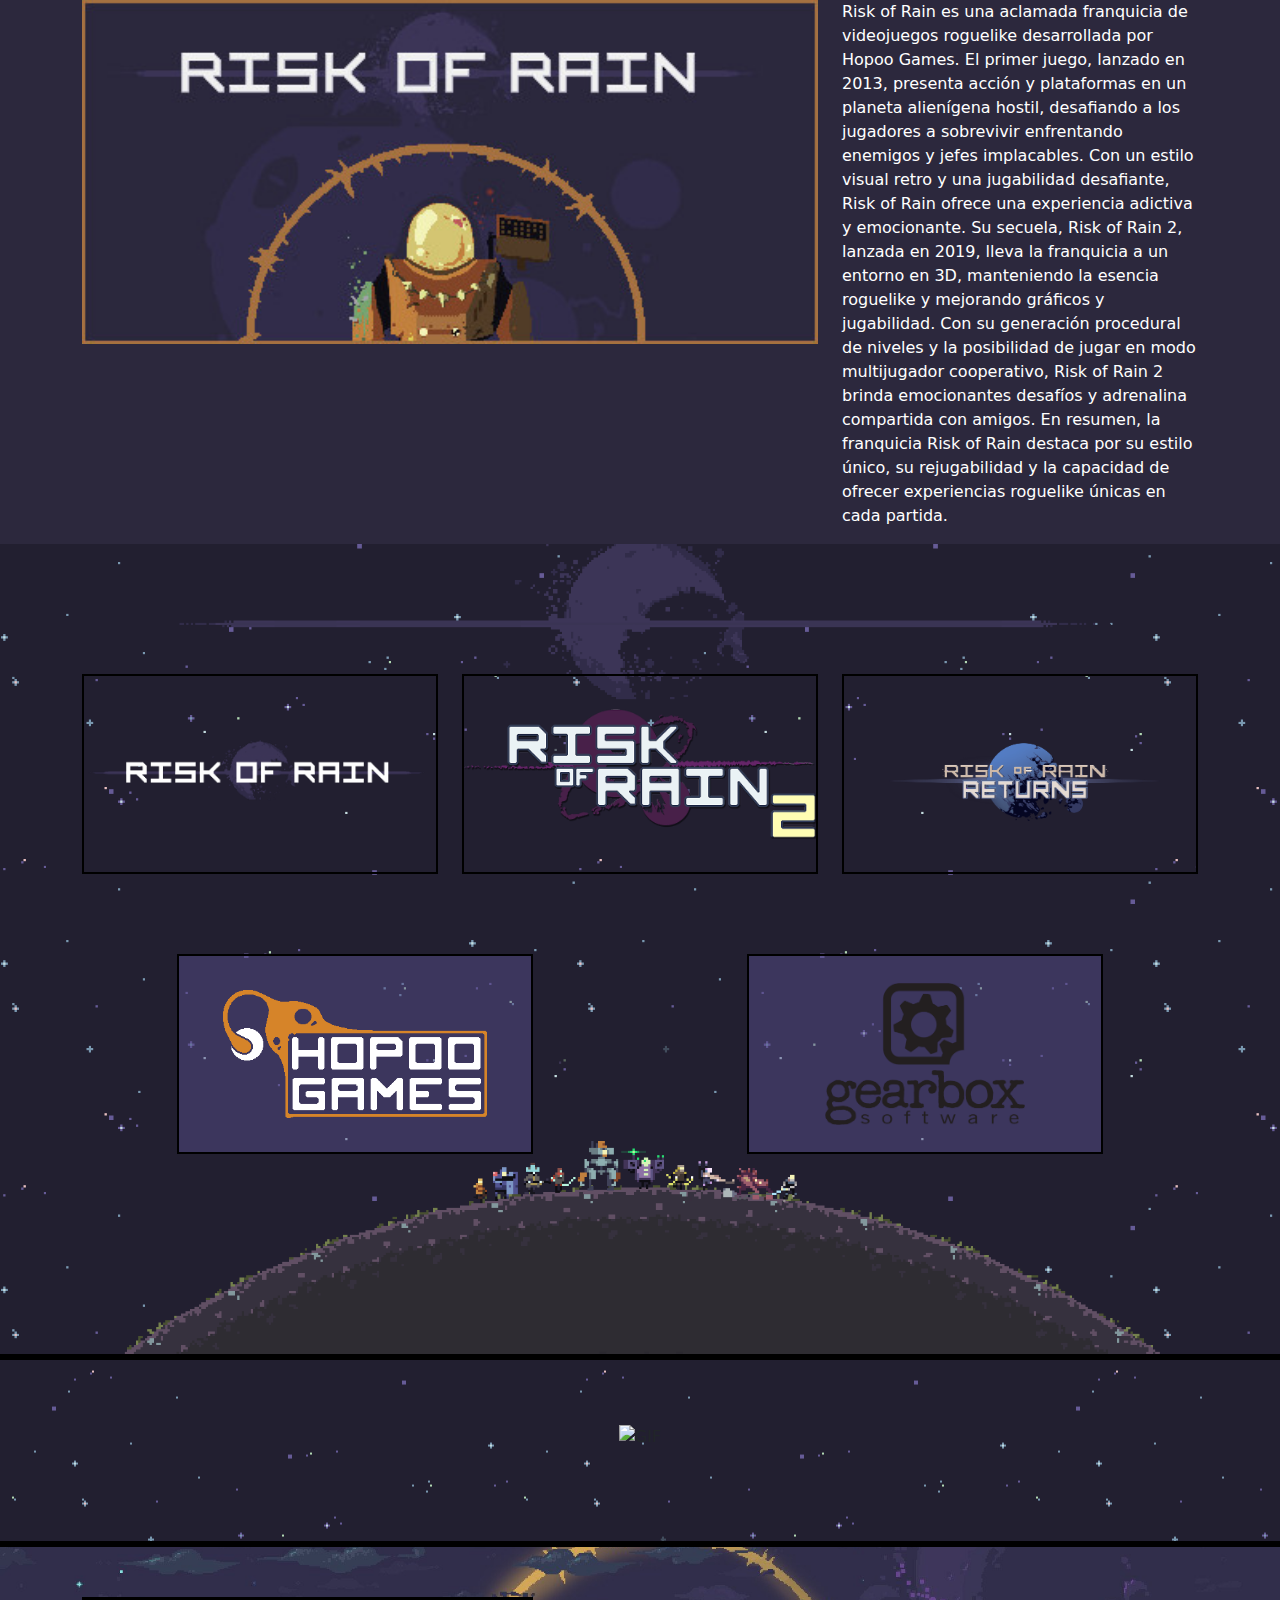
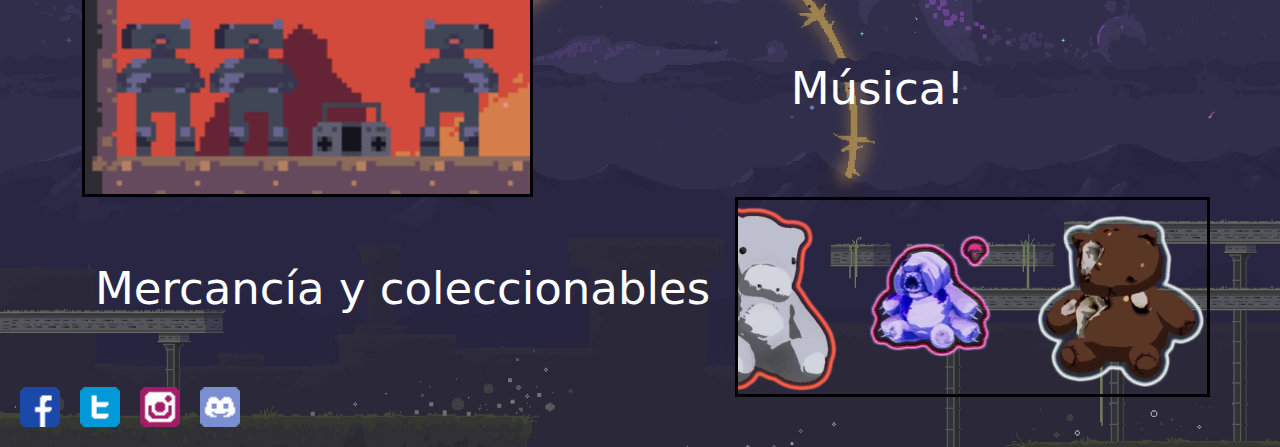
==== index.html @ 307add91 "Feliz martes" ====
<!DOCTYPE html>
<html lang="en">
<head class="border-bottom">
    <meta charset="UTF-8">
    <meta http-equiv="X-UA-Compatible" content="IE=edge">
    <meta name="viewport" content="width=device-width, initial-scale=1.0">
    <title>Document</title>
    <link rel="stylesheet" href="https://cdn.jsdelivr.net/npm/bootstrap@5.3.0-alpha3/dist/css/bootstrap.min.css">
    <link rel="stylesheet" type="text/css" href="styles.css" />
</head>
<body class="mainbody">
  <Main>
    <div class="container">
      <div class="row">
        <div class="col-lg-8 col-sm-12">
          <img src="img/ror1logo.jpg" class="img-fluid img-200 mx-auto d-block" alt="Ror 1 logo">
        </div>
        <div class="col-lg-4 col-sm-12">
          <p class="texto">
Risk of Rain es una aclamada franquicia de videojuegos roguelike desarrollada por Hopoo Games. El primer juego, lanzado en 2013, presenta acción y plataformas en un planeta alienígena hostil, desafiando a los jugadores a sobrevivir enfrentando enemigos y jefes implacables. Con un estilo visual retro y una jugabilidad desafiante, Risk of Rain ofrece una experiencia adictiva y emocionante. Su secuela, Risk of Rain 2, lanzada en 2019, lleva la franquicia a un entorno en 3D, manteniendo la esencia roguelike y mejorando gráficos y jugabilidad. Con su generación procedural de niveles y la posibilidad de jugar en modo multijugador cooperativo, Risk of Rain 2 brinda emocionantes desafíos y adrenalina compartida con amigos. En resumen, la franquicia Risk of Rain destaca por su estilo único, su rejugabilidad y la capacidad de ofrecer experiencias roguelike únicas en cada partida.</p>
        </div>
      </div>
    </div>
  </Main>

  <section>
    <div class="container-fluid section1-image-background">
      <div class="container">
        <div class="row">
          <div class="col-sm-4">
            <div class="image-container image-container-series d-flex">
              <a href="rorsaga.html">
                <img src="img/ror1logov2.png" alt="Imagen 1" class="img-fluid">
              </a>
            </div>
          </div>
          <div class="col-sm-4">
            <div class="image-container image-container-series d-flex">
              <a href="rorsaga.html">
                <img src="img/pngaaa.com-4355550.png" alt="Imagen 2" class="img-fluid">
              </a>
            </div>
          </div>
          <div class="col-sm-4">
            <div class="image-container image-container-series d-flex">
              <a href="rorsaga.html">
                <img src="img/Risk-of-Rain-Returns_2022_12-20-22_009.png" alt="Imagen 3" class="img-fluid">
              </a>
            </div>
          </div>
        </div>
  
        <div class="row">
          <div class="col-sm-4 mx-auto">
            <div class="image-container image-container-series developers-logo-container d-flex">
              <a href="https://hopoogames.com/">
                <img src="img/logostackedtransparent512x512-1665509996674.png" alt="Imagen 4" class="img-fluid developers_logo hoppologo">
              </a>
            </div>
          </div>
          <div class="col-sm-4 mx-auto">
            <div class="image-container image-container-series developers-logo-container d-flex">
              <a href="https://www.gearboxsoftware.com/">
                <img src="img/Gearbox_Software-Logo.wine.png" alt="Imagen 5" class="img-fluid developers-logo gearbox-logo">
              </a>
            </div>
          </div>
        </div>
      </div>
    </div>
  </section>

  <section>
    <div class="main-gif-container">
      <div class="gif-container d-flex justify-content-center align-items-center">
        <img src="img/rorrdesolatebanner.gif" alt="GIF">
      </div>
    </div>

  </section>
  <section>
    <div class="container-fluid section2-image-background">
      <div class="container">
        <div class="row">
          <div class="col-md-5 d-flex align-items-center container-dancinggolems">
            <img src="img/dancinggolems.gif" alt="GIF" class="float-start dancinggolems">
          </div>
          <div class="col-md-7 d-flex align-items-center justify-content-center">
            <div class="container">
              <p class="textolink"><a href="tu-enlace-aqui">Música!</a></p>
            </div>
          </div>
        </div>
      </div>

      <div class="container">
        <div class="row">
          <div class="col-md-7 d-flex align-items-center justify-content-center">
            <p class="textolink"><a href="tu-enlace-aqui">Mercancía y coleccionables</a></p>
          </div>
          <div class="col-md-5 d-flex justify-content-end container-toughertimes">
            <img src="img/Dio.png" alt="Image 1" class="float-start Diofriend">
            <img src="img/Safer_Spaces.png" alt="Image 2" class="float-start SaferSpaces">
            <img src="img/teddy.png" alt="GIF" class="float-start toughertimes">
          </div>
        </div>
      </div>
      <div class="social-icons">
        <a href="https://www.facebook.com"><img src="img/Facebook.png" alt="Facebook"></a>
        <a href="https://www.twitter.com"><img src="img/Twitter.png" alt="Twitter"></a>
        <a href="https://www.instagram.com"><img src="img/Instagram.png" alt="Instagram"></a>
        <a href="https://www.discord.com"><img src="img/Discord.png" alt="Discord"></a>
      </div>
    </div>

  </section>
  <footer>
  </footer>


    <script src="https://cdn.jsdelivr.net/npm/bootstrap@5.3.0-alpha3/dist/js/bootstrap.bundle.min.js"></script>
</body>
</html>
---- styles.css ----
.img-200 {
  width: 200%;
}

.texto {
  color: white;
}

.mainbody {
  background-color: #2C283D;
}

.image-container-series {
  position: relative; /* Agrega posicionamiento relativo */
  display: flex;
  justify-content: center;
  align-items: center; /* Alinea verticalmente */
  margin-top: 80px;
  height: 200px;
  border: 2px solid black; /* Agrega un borde negro de 2px */
}

.image-container-series a {
  display: flex; /* Agrega flexibilidad al enlace */
  justify-content: center;
  align-items: center; /* Alinea verticalmente */
  width: 100%;
  height: 100%;
}

.image-container-series a img {
  max-width: 100%; /* Limita el ancho máximo de la imagen */
  max-height: 100%; /* Limita la altura máxima de la imagen */
  object-fit: contain; /* La imagen se ajustará dentro del límite sin recortar */
}

.image-container-series a img.secondlogo {
  max-width: 80%;
}

.tercerlogo {
  display: flex;
  justify-content: center;
  align-items: center; /* Centrar verticalmente */
  margin-top: 80px;
  height: 200px;
}

.tercerlogo a img {
  width: 100%;
  height: auto;
  border: 2px solid black; /* Agrega un borde negro de 2px */
  object-fit: cover;
}

.section1-image-background {
  position: relative;
  background-image: url(img/ror1night1080.png);
  background-repeat: no-repeat;
  background-size: cover;
  background-position: top;
  padding: 50px 0;
}

.image-container-series a img.hoppologo {
  max-width: 75%;
}

.image-container-series a img.gearbox-logo {
  width: 90%;
  height: auto;
  object-fit: cover;
}

.developers-logo-container {
  background-color: rgba(86, 77, 138, 0.5); /* Color de fondo semi-transparente */
  text-align: center; /* Centra horizontalmente */
  margin-bottom: 150px; /* Ajusta este valor según sea necesario */
}

.developers-logo-container a img {
  display: inline-block;
}

.main-gif-container {
  width: 100%;
  height: 193px; /* Ajusta la altura según tus necesidades */
  background-image: url(img/ror1night1080.png);
  background-size: cover;
  background-position: center;
  border-top: 6px solid black; /* Agrega un borde superior de 5 píxeles de ancho y color negro */
  border-bottom: 6px solid black; /* Agrega un borde superior de 5 píxeles de ancho y color negro */
  position: relative; /* Establece el contenedor como posición relativa para posicionar correctamente el GIF */
}

.gif-container {
  position: absolute;
  top: 0;
  left: 0;
  width: 100%;
  height: 100%;
  margin-top: -14px;
  margin-bottom: 0; /* Ajusta este valor negativo para subir el GIF más */
  display: flex;
  justify-content: center;
  align-items: center;
}
.container-toughertimes {
  max-width: 100%;
  max-height: 200px;
  overflow: hidden;
  border: 3px solid black;
}


.container-toughertimes img {
  width: 100%;
  object-fit: contain;
  object-position: center center;
  transform: scaleX(-1) translateX(-6%);
  position: relative;
  left: 6%;
  margin-right: -10px;

}

.section2-image-background {
  position: relative;
  background-image: url(img/ror1ruinswp.jpg); /* Ruta de la imagen de fondo */
  background-repeat: no-repeat;
  background-size: cover;
  background-position: center;
  padding: 50px 0;
}

.textolink {
  font-size: 45px; /* Ajusta el tamaño del texto según tus preferencias */
  text-align: center;
}

.textolink a {
  color: white; /* Cambia el color del enlace según tus preferencias */
  text-decoration: none; /* Elimina la decoración de subrayado del enlace */
}

.container-dancinggolems {
  max-width: 100%;
  max-height: 200px;
  overflow: hidden;
  position: relative;
}

.container-dancinggolems img {
  width: 100%;
  height: 100%;
  object-fit: cover;
  object-position: center;
  border: 3px solid black;
}

.social-icons {
  position: absolute;
  bottom: 10px;
  left: 10px;
  display: flex;
  align-items: flex-end;
  padding: 10px;
  margin-top: 30px
}

.social-icons a {
  display: inline-block;
  margin-right: 20px;
}

.social-icons img {
  width: 40px;
  height: 40px;
}

.video-container {
  margin-top: 20px;
  margin-bottom: 5px;
}


.card {
  margin-bottom: 20px;
}

.card-text p {
  margin-bottom: 0;
}

@media (max-width: 576px) {
  .card-img-top {
    height: 200px;
    object-fit: cover;
  }
}

.background-image {
  background-image: url("img/rorwallpaper.png");
  background-repeat: no-repeat;
  background-size: cover;
}

.video-iframe {
  width: 100%;
  height: 225px;
}
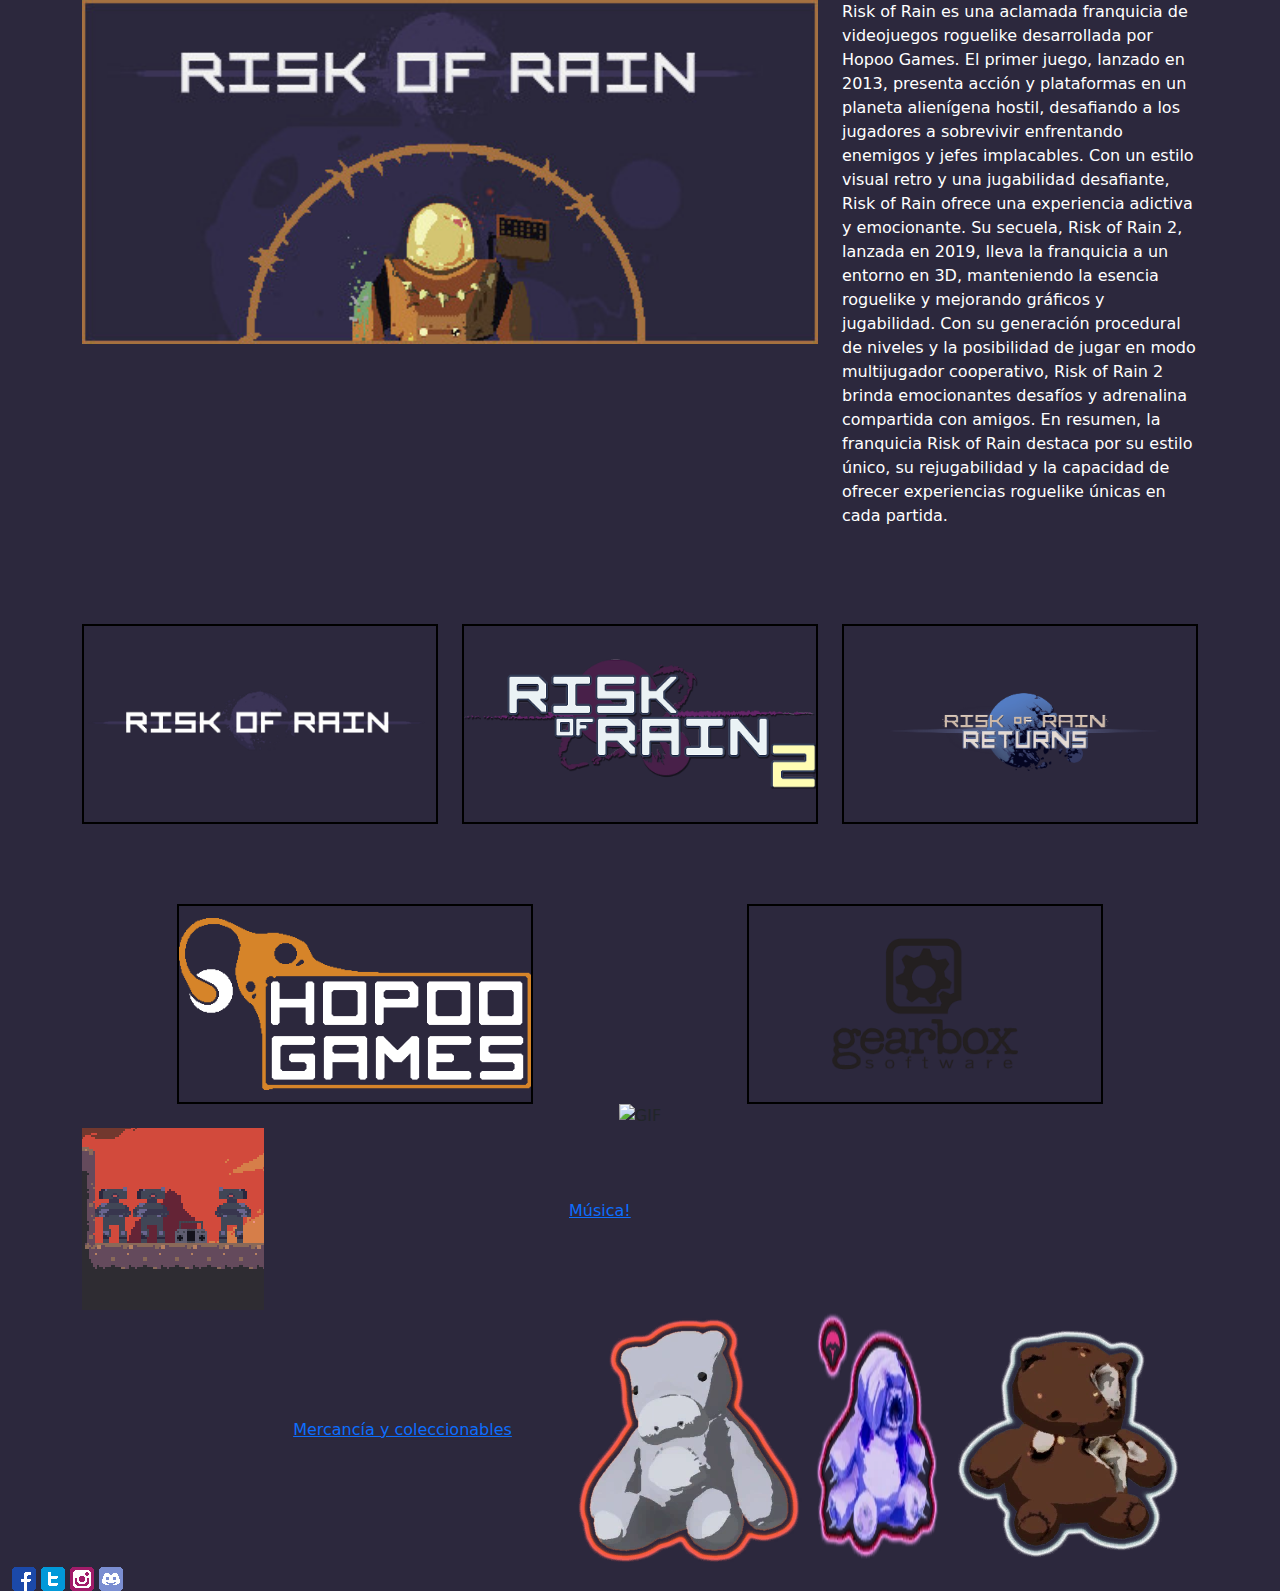
==== commit 76c485e2: "me había equivocado de versión" ====
--- a/index.html
+++ b/index.html
@@ -4,7 +4,7 @@
     <meta charset="UTF-8">
     <meta http-equiv="X-UA-Compatible" content="IE=edge">
     <meta name="viewport" content="width=device-width, initial-scale=1.0">
-    <title>Document</title>
+    <title>Risk of rain fan page</title>
     <link rel="stylesheet" href="https://cdn.jsdelivr.net/npm/bootstrap@5.3.0-alpha3/dist/css/bootstrap.min.css">
     <link rel="stylesheet" type="text/css" href="styles.css" />
 </head>
@@ -16,8 +16,7 @@
           <img src="img/ror1logo.jpg" class="img-fluid img-200 mx-auto d-block" alt="Ror 1 logo">
         </div>
         <div class="col-lg-4 col-sm-12">
-          <p class="texto">
-Risk of Rain es una aclamada franquicia de videojuegos roguelike desarrollada por Hopoo Games. El primer juego, lanzado en 2013, presenta acción y plataformas en un planeta alienígena hostil, desafiando a los jugadores a sobrevivir enfrentando enemigos y jefes implacables. Con un estilo visual retro y una jugabilidad desafiante, Risk of Rain ofrece una experiencia adictiva y emocionante. Su secuela, Risk of Rain 2, lanzada en 2019, lleva la franquicia a un entorno en 3D, manteniendo la esencia roguelike y mejorando gráficos y jugabilidad. Con su generación procedural de niveles y la posibilidad de jugar en modo multijugador cooperativo, Risk of Rain 2 brinda emocionantes desafíos y adrenalina compartida con amigos. En resumen, la franquicia Risk of Rain destaca por su estilo único, su rejugabilidad y la capacidad de ofrecer experiencias roguelike únicas en cada partida.</p>
+          <p class="texto">Risk of Rain es una aclamada franquicia de videojuegos roguelike desarrollada por Hopoo Games. El primer juego, lanzado en 2013, presenta acción y plataformas en un planeta alienígena hostil, desafiando a los jugadores a sobrevivir enfrentando enemigos y jefes implacables. Con un estilo visual retro y una jugabilidad desafiante, Risk of Rain ofrece una experiencia adictiva y emocionante. Su secuela, Risk of Rain 2, lanzada en 2019, lleva la franquicia a un entorno en 3D, manteniendo la esencia roguelike y mejorando gráficos y jugabilidad. Con su generación procedural de niveles y la posibilidad de jugar en modo multijugador cooperativo, Risk of Rain 2 brinda emocionantes desafíos y adrenalina compartida con amigos. En resumen, la franquicia Risk of Rain destaca por su estilo único, su rejugabilidad y la capacidad de ofrecer experiencias roguelike únicas en cada partida.</p>
         </div>
       </div>
     </div>
@@ -29,21 +28,21 @@
         <div class="row">
           <div class="col-sm-4">
             <div class="image-container image-container-series d-flex">
-              <a href="rorsaga.html">
+              <a href="pages/rorsaga.html">
                 <img src="img/ror1logov2.png" alt="Imagen 1" class="img-fluid">
               </a>
             </div>
           </div>
           <div class="col-sm-4">
             <div class="image-container image-container-series d-flex">
-              <a href="rorsaga.html">
+              <a href="pages/rorsaga.html">
                 <img src="img/pngaaa.com-4355550.png" alt="Imagen 2" class="img-fluid">
               </a>
             </div>
           </div>
           <div class="col-sm-4">
             <div class="image-container image-container-series d-flex">
-              <a href="rorsaga.html">
+              <a href="pages/rorsaga.html">
                 <img src="img/Risk-of-Rain-Returns_2022_12-20-22_009.png" alt="Imagen 3" class="img-fluid">
               </a>
             </div>
--- a/styles.css
+++ b/styles.css
@@ -11,28 +11,27 @@
 }
 
 .image-container-series {
-  position: relative; /* Agrega posicionamiento relativo */
-  display: flex;
-  justify-content: center;
-  align-items: center; /* Alinea verticalmente */
+  position: relative;
+  display: flex;
+  justify-content: center;
+  align-items: center;
   margin-top: 80px;
   height: 200px;
-  border: 2px solid black; /* Agrega un borde negro de 2px */
+  border: 2px solid black;
 }
 
 .image-container-series a {
-  display: flex; /* Agrega flexibilidad al enlace */
-  justify-content: center;
-  align-items: center; /* Alinea verticalmente */
+  display: flex;
+  justify-content: center;
+  align-items: center;
   width: 100%;
   height: 100%;
 }
 
 .image-container-series a img {
-  max-width: 100%; /* Limita el ancho máximo de la imagen */
-  max-height: 100%; /* Limita la altura máxima de la imagen */
-  object-fit: contain; /* La imagen se ajustará dentro del límite sin recortar */
-}
+  max-width: 100%;
+  max-height: 100%;
+  object-fit: contain;
 
 .image-container-series a img.secondlogo {
   max-width: 80%;
@@ -41,7 +40,7 @@
 .tercerlogo {
   display: flex;
   justify-content: center;
-  align-items: center; /* Centrar verticalmente */
+  align-items: center;
   margin-top: 80px;
   height: 200px;
 }
@@ -49,7 +48,7 @@
 .tercerlogo a img {
   width: 100%;
   height: auto;
-  border: 2px solid black; /* Agrega un borde negro de 2px */
+  border: 2px solid black;
   object-fit: cover;
 }
 
@@ -73,9 +72,9 @@
 }
 
 .developers-logo-container {
-  background-color: rgba(86, 77, 138, 0.5); /* Color de fondo semi-transparente */
-  text-align: center; /* Centra horizontalmente */
-  margin-bottom: 150px; /* Ajusta este valor según sea necesario */
+  background-color: rgba(86, 77, 138, 0.5);
+  text-align: center;
+  margin-bottom: 150px;
 }
 
 .developers-logo-container a img {
@@ -84,13 +83,13 @@
 
 .main-gif-container {
   width: 100%;
-  height: 193px; /* Ajusta la altura según tus necesidades */
+  height: 193px;
   background-image: url(img/ror1night1080.png);
   background-size: cover;
   background-position: center;
-  border-top: 6px solid black; /* Agrega un borde superior de 5 píxeles de ancho y color negro */
-  border-bottom: 6px solid black; /* Agrega un borde superior de 5 píxeles de ancho y color negro */
-  position: relative; /* Establece el contenedor como posición relativa para posicionar correctamente el GIF */
+  border-top: 6px solid black;
+  border-bottom: 6px solid black;
+  position: relative;
 }
 
 .gif-container {
@@ -100,7 +99,7 @@
   width: 100%;
   height: 100%;
   margin-top: -14px;
-  margin-bottom: 0; /* Ajusta este valor negativo para subir el GIF más */
+  margin-bottom: 0;
   display: flex;
   justify-content: center;
   align-items: center;
@@ -126,7 +125,7 @@
 
 .section2-image-background {
   position: relative;
-  background-image: url(img/ror1ruinswp.jpg); /* Ruta de la imagen de fondo */
+  background-image: url(img/ror1ruinswp.jpg);
   background-repeat: no-repeat;
   background-size: cover;
   background-position: center;
@@ -134,13 +133,13 @@
 }
 
 .textolink {
-  font-size: 45px; /* Ajusta el tamaño del texto según tus preferencias */
+  font-size: 45px;
   text-align: center;
 }
 
 .textolink a {
-  color: white; /* Cambia el color del enlace según tus preferencias */
-  text-decoration: none; /* Elimina la decoración de subrayado del enlace */
+  color: white;
+  text-decoration: none;
 }
 
 .container-dancinggolems {
